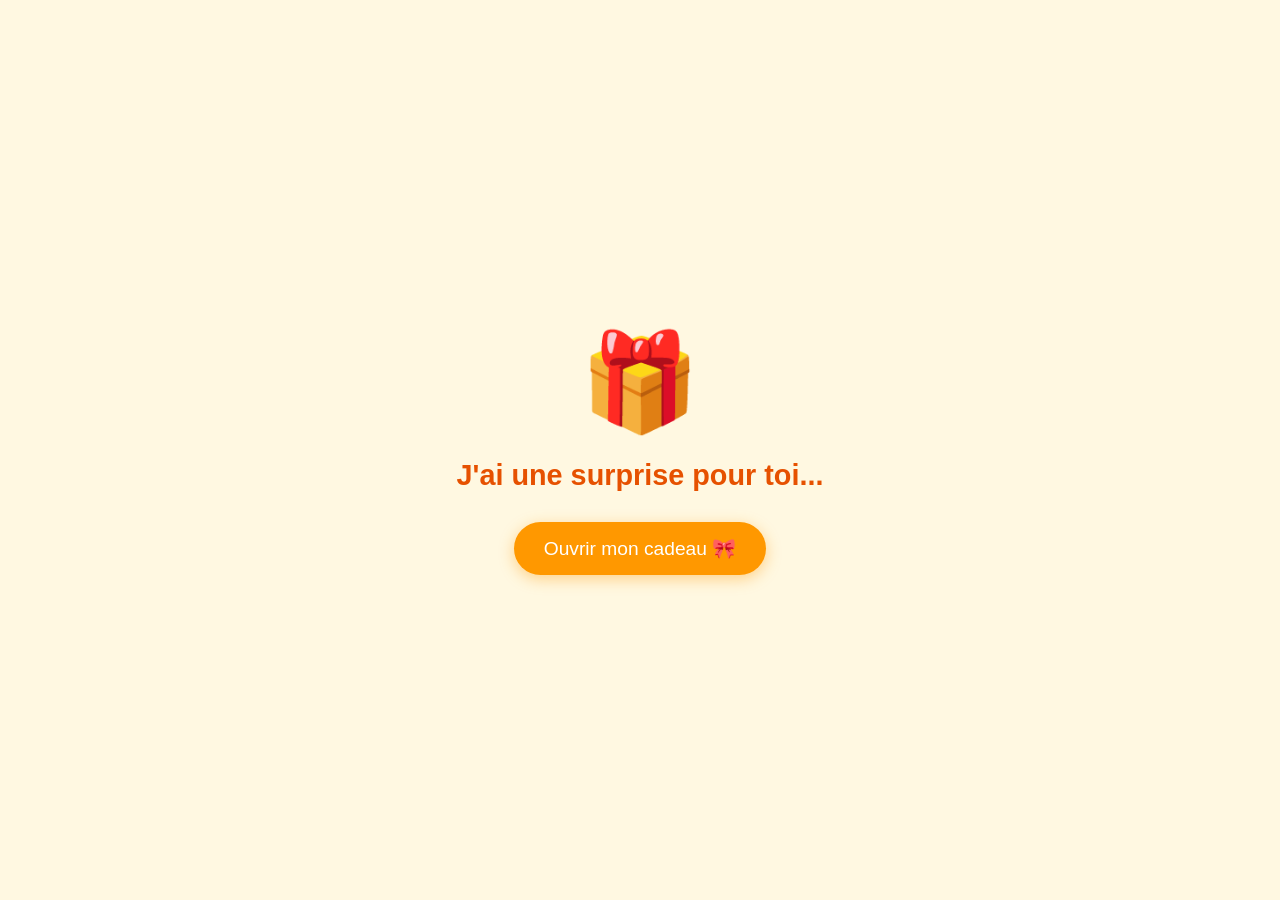
==== anniversaire.html @ 8b148f5f "feat: pages Noël et anniversaire" ====
<!DOCTYPE html>
<html lang="fr">
<head>
    <meta charset="UTF-8">
    <meta name="viewport" content="width=device-width, initial-scale=1.0">
    <title>Une surprise pour toi 🎂</title>
    <style>
        * {
            box-sizing: border-box;
        }

        body {
            display: flex;
            flex-direction: column;
            align-items: center;
            justify-content: center;
            min-height: 100vh;
            margin: 0;
            font-family: 'Segoe UI', Tahoma, Geneva, Verdana, sans-serif;
            background-color: #fff8e1;
            text-align: center;
            overflow: hidden;
        }

        .emoji {
            font-size: 6rem;
            margin-bottom: 10px;
        }

        h1 {
            color: #e65100;
            font-size: 1.8rem;
            margin: 10px 20px 30px;
        }

        p {
            font-size: 1.2rem;
            margin: 0 20px;
        }

        button {
            padding: 15px 30px;
            font-size: 1.2rem;
            border: none;
            border-radius: 50px;
            cursor: pointer;
            background-color: #ff9800;
            color: white;
            box-shadow: 0 4px 15px rgba(255, 152, 0, 0.4);
            touch-action: manipulation;
            white-space: nowrap;
        }

        .confetti {
            position: fixed;
            top: -40px;
            font-size: 1.6rem;
            pointer-events: none;
            animation: fall linear forwards;
        }

        @keyframes fall {
            to { transform: translateY(110vh) rotate(360deg); }
        }

        @media (prefers-reduced-motion: reduce) {
            .confetti { display: none; }
        }

        @media (max-width: 480px) {
            h1 { font-size: 1.4rem; }
            button { padding: 12px 22px; font-size: 1rem; }
            .emoji { font-size: 4.5rem; }
        }
    </style>
</head>
<body>

    <div class="emoji" id="emoji" aria-hidden="true">🎁</div>

    <h1 id="titre">J'ai une surprise pour toi...</h1>

    <button id="openBtn">Ouvrir mon cadeau 🎀</button>

    <script>
        const openBtn = document.getElementById('openBtn');
        const emoji = document.getElementById('emoji');
        const titre = document.getElementById('titre');

        const rain = () => {
            if (window.matchMedia('(prefers-reduced-motion: reduce)').matches) return;
            const items = ['🎉', '🎊', '🎈', '🎂', '✨'];
            for (let i = 0; i < 50; i++) {
                const c = document.createElement('span');
                c.className = 'confetti';
                c.textContent = items[i % items.length];
                c.style.left = Math.random() * 100 + 'vw';
                c.style.animationDuration = 2 + Math.random() * 3 + 's';
                c.style.animationDelay = Math.random() * 2 + 's';
                document.body.appendChild(c);
            }
        };

        openBtn.addEventListener('click', () => {
            emoji.textContent = '🎂';
            titre.textContent = 'JOYEUX ANNIVERSAIRE ! 🎉';

            const msg = document.createElement('p');
            msg.textContent = 'Plein de bonheur, de rires et de belles surprises pour cette nouvelle année ! 🥳';

            openBtn.replaceWith(msg);
            rain();
        });
    </script>
</body>
</html>
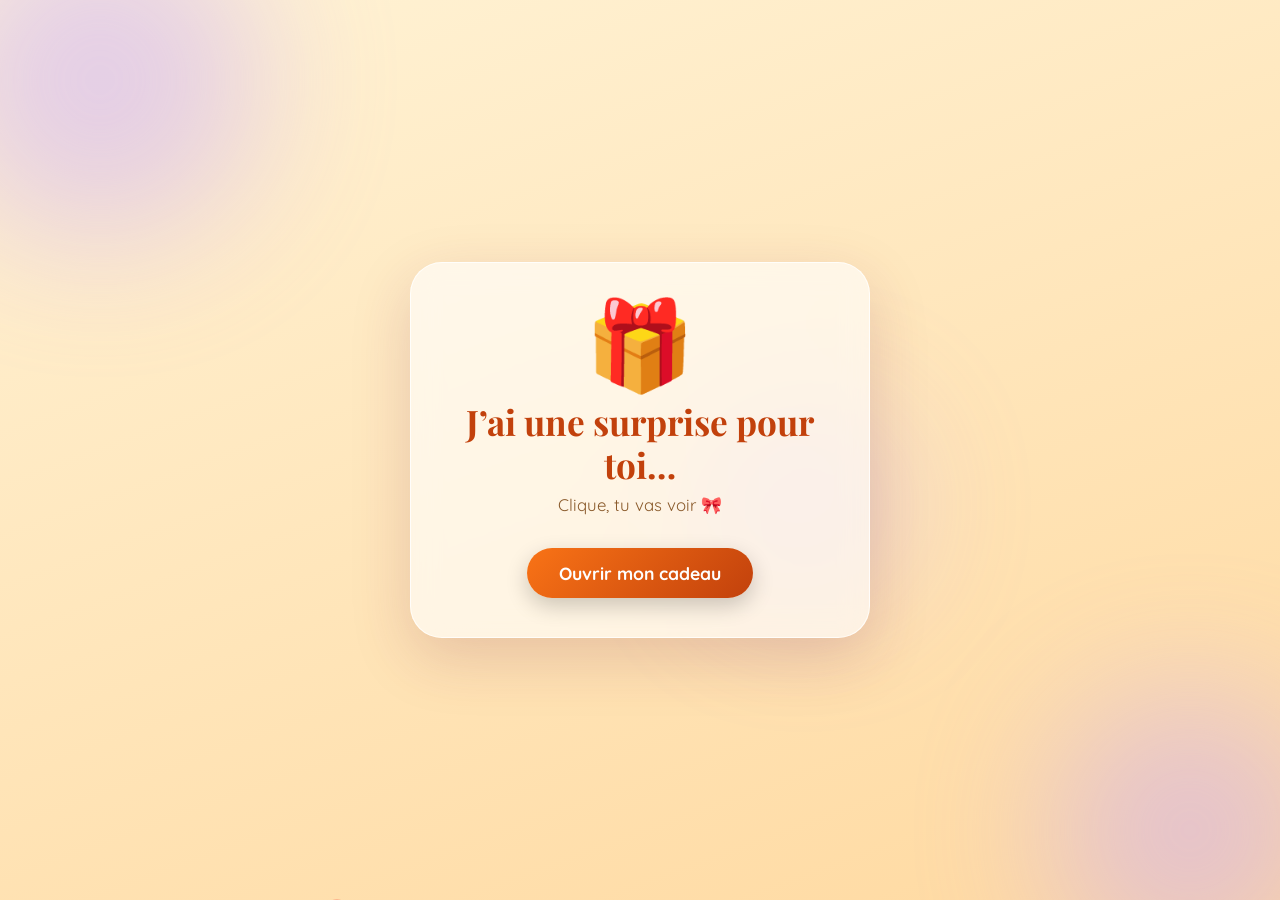
==== commit e4b8a118: "design: refonte des trois pages (carte, polices, animations, textes plus chaleureux)" ====
--- a/anniversaire.html
+++ b/anniversaire.html
@@ -4,113 +4,36 @@
     <meta charset="UTF-8">
     <meta name="viewport" content="width=device-width, initial-scale=1.0">
     <title>Une surprise pour toi 🎂</title>
-    <style>
-        * {
-            box-sizing: border-box;
-        }
+    <link rel="preconnect" href="https://fonts.googleapis.com">
+    <link rel="preconnect" href="https://fonts.gstatic.com" crossorigin>
+    <link href="https://fonts.googleapis.com/css2?family=Caveat:wght@700&family=Playfair+Display:wght@700&family=Quicksand:wght@500;700&display=swap" rel="stylesheet">
+    <link rel="stylesheet" href="style.css">
+</head>
+<body class="theme-anniv">
+    <div class="blob b1"></div>
+    <div class="blob b2"></div>
+    <div class="blob b3"></div>
 
-        body {
-            display: flex;
-            flex-direction: column;
-            align-items: center;
-            justify-content: center;
-            min-height: 100vh;
-            margin: 0;
-            font-family: 'Segoe UI', Tahoma, Geneva, Verdana, sans-serif;
-            background-color: #fff8e1;
-            text-align: center;
-            overflow: hidden;
-        }
-
-        .emoji {
-            font-size: 6rem;
-            margin-bottom: 10px;
-        }
-
-        h1 {
-            color: #e65100;
-            font-size: 1.8rem;
-            margin: 10px 20px 30px;
-        }
-
-        p {
-            font-size: 1.2rem;
-            margin: 0 20px;
-        }
-
-        button {
-            padding: 15px 30px;
-            font-size: 1.2rem;
-            border: none;
-            border-radius: 50px;
-            cursor: pointer;
-            background-color: #ff9800;
-            color: white;
-            box-shadow: 0 4px 15px rgba(255, 152, 0, 0.4);
-            touch-action: manipulation;
-            white-space: nowrap;
-        }
-
-        .confetti {
-            position: fixed;
-            top: -40px;
-            font-size: 1.6rem;
-            pointer-events: none;
-            animation: fall linear forwards;
-        }
-
-        @keyframes fall {
-            to { transform: translateY(110vh) rotate(360deg); }
-        }
-
-        @media (prefers-reduced-motion: reduce) {
-            .confetti { display: none; }
-        }
-
-        @media (max-width: 480px) {
-            h1 { font-size: 1.4rem; }
-            button { padding: 12px 22px; font-size: 1rem; }
-            .emoji { font-size: 4.5rem; }
-        }
-    </style>
-</head>
-<body>
-
-    <div class="emoji" id="emoji" aria-hidden="true">🎁</div>
-
-    <h1 id="titre">J'ai une surprise pour toi...</h1>
-
-    <button id="openBtn">Ouvrir mon cadeau 🎀</button>
+    <main class="card">
+        <div class="big-emoji" aria-hidden="true">🎁</div>
+        <h1>J’ai une surprise pour toi…</h1>
+        <p class="sub">Clique, tu vas voir 🎀</p>
+        <div class="buttons">
+            <button id="openBtn" class="btn-yes">Ouvrir mon cadeau</button>
+        </div>
+    </main>
 
     <script>
-        const openBtn = document.getElementById('openBtn');
-        const emoji = document.getElementById('emoji');
-        const titre = document.getElementById('titre');
-
-        const rain = () => {
-            if (window.matchMedia('(prefers-reduced-motion: reduce)').matches) return;
-            const items = ['🎉', '🎊', '🎈', '🎂', '✨'];
-            for (let i = 0; i < 50; i++) {
-                const c = document.createElement('span');
-                c.className = 'confetti';
-                c.textContent = items[i % items.length];
-                c.style.left = Math.random() * 100 + 'vw';
-                c.style.animationDuration = 2 + Math.random() * 3 + 's';
-                c.style.animationDelay = Math.random() * 2 + 's';
-                document.body.appendChild(c);
+        window.PAGE = {
+            floaters: ['🎈', '🎉', '✨', '🎊'],
+            rain: ['🎉', '🎊', '🎈', '🎂', '✨'],
+            yes: {
+                emoji: '🎂',
+                title: 'Joyeux anniversaire !',
+                text: 'Plein de bonheur, de rires et de belles surprises pour cette nouvelle année 🥳'
             }
         };
-
-        openBtn.addEventListener('click', () => {
-            emoji.textContent = '🎂';
-            titre.textContent = 'JOYEUX ANNIVERSAIRE ! 🎉';
-
-            const msg = document.createElement('p');
-            msg.textContent = 'Plein de bonheur, de rires et de belles surprises pour cette nouvelle année ! 🥳';
-
-            openBtn.replaceWith(msg);
-            rain();
-        });
     </script>
+    <script src="app.js"></script>
 </body>
 </html>
--- a/style.css
+++ b/style.css
@@ -0,0 +1,230 @@
+/* Style commun aux trois pages. Le thème se choisit avec la classe du <body>. */
+
+:root {
+    --bg1: #ffe3ec;
+    --bg2: #ffc2d4;
+    --blob: #ff8fab;
+    --accent: #e11d48;
+    --accent-dark: #be123c;
+    --ink: #4a1d2c;
+    --soft: #8a4a5c;
+}
+
+body.theme-noel {
+    --bg1: #e6f4ea;
+    --bg2: #b7dfc4;
+    --blob: #f4a3a3;
+    --accent: #c62828;
+    --accent-dark: #991b1b;
+    --ink: #1f3d2b;
+    --soft: #4a6b57;
+}
+
+body.theme-anniv {
+    --bg1: #fff3d6;
+    --bg2: #ffd9a0;
+    --blob: #c4a5ff;
+    --accent: #f97316;
+    --accent-dark: #c2410c;
+    --ink: #4a2a0c;
+    --soft: #8a5a2b;
+}
+
+* {
+    box-sizing: border-box;
+}
+
+html {
+    -webkit-text-size-adjust: 100%;
+}
+
+body {
+    margin: 0;
+    min-height: 100vh;
+    min-height: 100dvh;
+    display: flex;
+    align-items: center;
+    justify-content: center;
+    padding: 24px 16px;
+    font-family: 'Quicksand', 'Segoe UI', system-ui, sans-serif;
+    color: var(--ink);
+    background: linear-gradient(160deg, var(--bg1), var(--bg2));
+    overflow: hidden;
+    position: relative;
+}
+
+/* Grosses taches de couleur floues qui bougent doucement */
+.blob {
+    position: fixed;
+    border-radius: 50%;
+    background: var(--blob);
+    filter: blur(70px);
+    opacity: 0.45;
+    pointer-events: none;
+    animation: drift 18s ease-in-out infinite alternate;
+}
+.blob.b1 { width: 320px; height: 320px; top: -80px; left: -60px; }
+.blob.b2 { width: 280px; height: 280px; bottom: -70px; right: -50px; animation-delay: -6s; }
+.blob.b3 { width: 200px; height: 200px; top: 45%; left: 55%; animation-delay: -11s; opacity: 0.3; }
+
+@keyframes drift {
+    from { transform: translate(0, 0) scale(1); }
+    to   { transform: translate(40px, 30px) scale(1.15); }
+}
+
+/* Petits symboles qui montent lentement en arrière-plan */
+.float {
+    position: fixed;
+    bottom: -40px;
+    pointer-events: none;
+    opacity: 0.55;
+    animation: rise linear infinite;
+}
+@keyframes rise {
+    to { transform: translateY(-115vh) rotate(25deg); }
+}
+
+/* La carte centrale */
+.card {
+    position: relative;
+    z-index: 2;
+    width: min(460px, 100%);
+    padding: 36px 28px 32px;
+    text-align: center;
+    background: rgba(255, 255, 255, 0.62);
+    border: 1px solid rgba(255, 255, 255, 0.8);
+    border-radius: 32px;
+    box-shadow: 0 20px 60px rgba(120, 40, 70, 0.18);
+    -webkit-backdrop-filter: blur(14px);
+    backdrop-filter: blur(14px);
+    animation: appear 0.9s cubic-bezier(.2, .8, .2, 1) both;
+}
+@keyframes appear {
+    from { opacity: 0; transform: translateY(24px) scale(0.97); }
+    to   { opacity: 1; transform: none; }
+}
+
+.hero {
+    width: 190px;
+    max-width: 60vw;
+    border-radius: 22px;
+    box-shadow: 0 10px 30px rgba(0, 0, 0, 0.14);
+    margin-bottom: 18px;
+}
+
+.big-emoji {
+    font-size: 5.5rem;
+    line-height: 1;
+    margin-bottom: 14px;
+    display: inline-block;
+    animation: bob 3.2s ease-in-out infinite;
+}
+@keyframes bob {
+    0%, 100% { transform: translateY(0) rotate(-4deg); }
+    50%      { transform: translateY(-10px) rotate(4deg); }
+}
+
+h1 {
+    margin: 0 0 8px;
+    font-family: 'Playfair Display', Georgia, serif;
+    font-weight: 700;
+    font-size: clamp(1.7rem, 6vw, 2.2rem);
+    line-height: 1.2;
+    color: var(--accent-dark);
+}
+
+/* Les mots du titre apparaissent un par un */
+.word {
+    display: inline-block;
+    opacity: 0;
+    transform: translateY(10px);
+    animation: word-in 0.6s ease forwards;
+}
+@keyframes word-in {
+    to { opacity: 1; transform: none; }
+}
+
+.sub {
+    margin: 0 0 26px;
+    font-size: 1.05rem;
+    color: var(--soft);
+}
+
+.script {
+    font-family: 'Caveat', cursive;
+    font-weight: 700;
+    font-size: 1.9rem;
+    line-height: 1.25;
+    color: var(--ink);
+    margin: 10px 0 0;
+}
+
+.buttons {
+    display: flex;
+    justify-content: center;
+    align-items: center;
+    flex-wrap: wrap;
+    gap: 16px;
+    min-height: 64px;
+}
+
+button {
+    font-family: inherit;
+    font-weight: 700;
+    font-size: 1.1rem;
+    padding: 14px 32px;
+    border: none;
+    border-radius: 999px;
+    cursor: pointer;
+    white-space: nowrap;
+    touch-action: manipulation;
+    transition: transform 0.18s ease, box-shadow 0.18s ease;
+}
+
+.btn-yes {
+    color: #fff;
+    background: linear-gradient(135deg, var(--accent), var(--accent-dark));
+    box-shadow: 0 8px 22px rgba(0, 0, 0, 0.2);
+}
+.btn-yes:hover,
+.btn-yes:focus-visible {
+    transform: translateY(-2px) scale(1.04);
+}
+
+.btn-no {
+    color: var(--soft);
+    background: rgba(255, 255, 255, 0.85);
+    box-shadow: 0 4px 14px rgba(0, 0, 0, 0.1);
+    z-index: 10;
+}
+
+button:focus-visible {
+    outline: 3px solid var(--accent);
+    outline-offset: 3px;
+}
+
+/* Pluie qui suit le OUI */
+.confetti {
+    position: fixed;
+    top: -40px;
+    z-index: 5;
+    font-size: 1.7rem;
+    pointer-events: none;
+    animation: fall linear forwards;
+}
+@keyframes fall {
+    to { transform: translateY(112vh) rotate(420deg); }
+}
+
+@media (max-width: 400px) {
+    .card { padding: 30px 20px 26px; border-radius: 26px; }
+    .script { font-size: 1.6rem; }
+}
+
+@media (prefers-reduced-motion: reduce) {
+    .blob, .float, .confetti, .big-emoji { animation: none; }
+    .float, .confetti { display: none; }
+    .card { animation: none; }
+    .word { opacity: 1; transform: none; animation: none; }
+    button { transition: none; }
+}
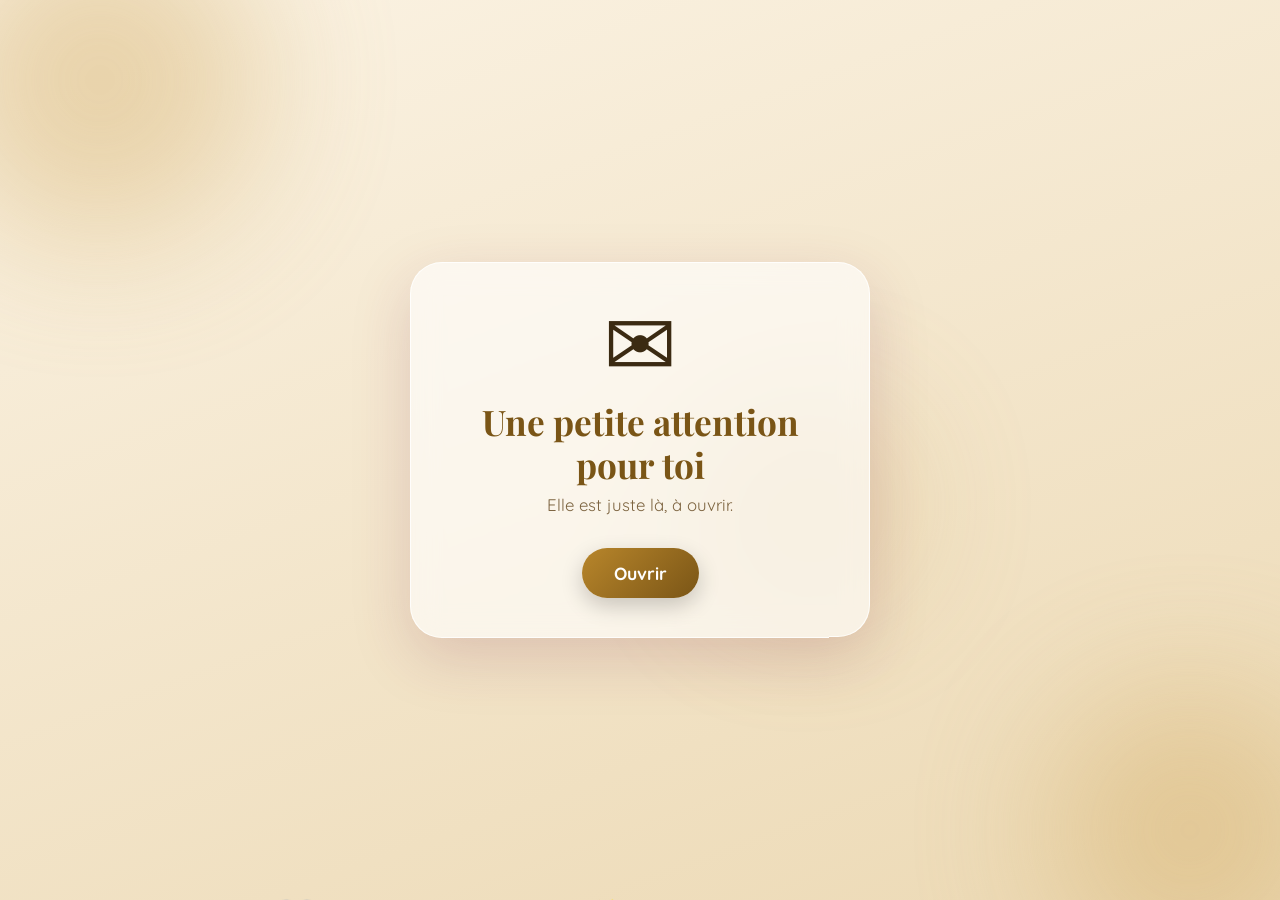
==== commit 6ad7e2e5: "design: sapin à la place du Père Noël, anniversaire plus sobre" ====
--- a/anniversaire.html
+++ b/anniversaire.html
@@ -15,22 +15,22 @@
     <div class="blob b3"></div>
 
     <main class="card">
-        <div class="big-emoji" aria-hidden="true">🎁</div>
-        <h1>J’ai une surprise pour toi…</h1>
-        <p class="sub">Clique, tu vas voir 🎀</p>
+        <div class="big-emoji" aria-hidden="true">✉️</div>
+        <h1>Une petite attention pour toi</h1>
+        <p class="sub">Elle est juste là, à ouvrir.</p>
         <div class="buttons">
-            <button id="openBtn" class="btn-yes">Ouvrir mon cadeau</button>
+            <button id="openBtn" class="btn-yes">Ouvrir</button>
         </div>
     </main>
 
     <script>
         window.PAGE = {
-            floaters: ['🎈', '🎉', '✨', '🎊'],
-            rain: ['🎉', '🎊', '🎈', '🎂', '✨'],
+            floaters: ['✨', '🥂', '✨', '🤍'],
+            rain: ['✨', '🥂', '🌟', '✨'],
             yes: {
-                emoji: '🎂',
+                emoji: '🥂',
                 title: 'Joyeux anniversaire !',
-                text: 'Plein de bonheur, de rires et de belles surprises pour cette nouvelle année 🥳'
+                text: 'Que cette nouvelle année t’apporte tout ce que tu mérites ✨'
             }
         };
     </script>
--- a/style.css
+++ b/style.css
@@ -21,13 +21,13 @@
 }
 
 body.theme-anniv {
-    --bg1: #fff3d6;
-    --bg2: #ffd9a0;
-    --blob: #c4a5ff;
-    --accent: #f97316;
-    --accent-dark: #c2410c;
-    --ink: #4a2a0c;
-    --soft: #8a5a2b;
+    --bg1: #fbf3e4;
+    --bg2: #ecd9b4;
+    --blob: #d4af6a;
+    --accent: #b8862b;
+    --accent-dark: #7a5516;
+    --ink: #3b2a12;
+    --soft: #7d6440;
 }
 
 * {
